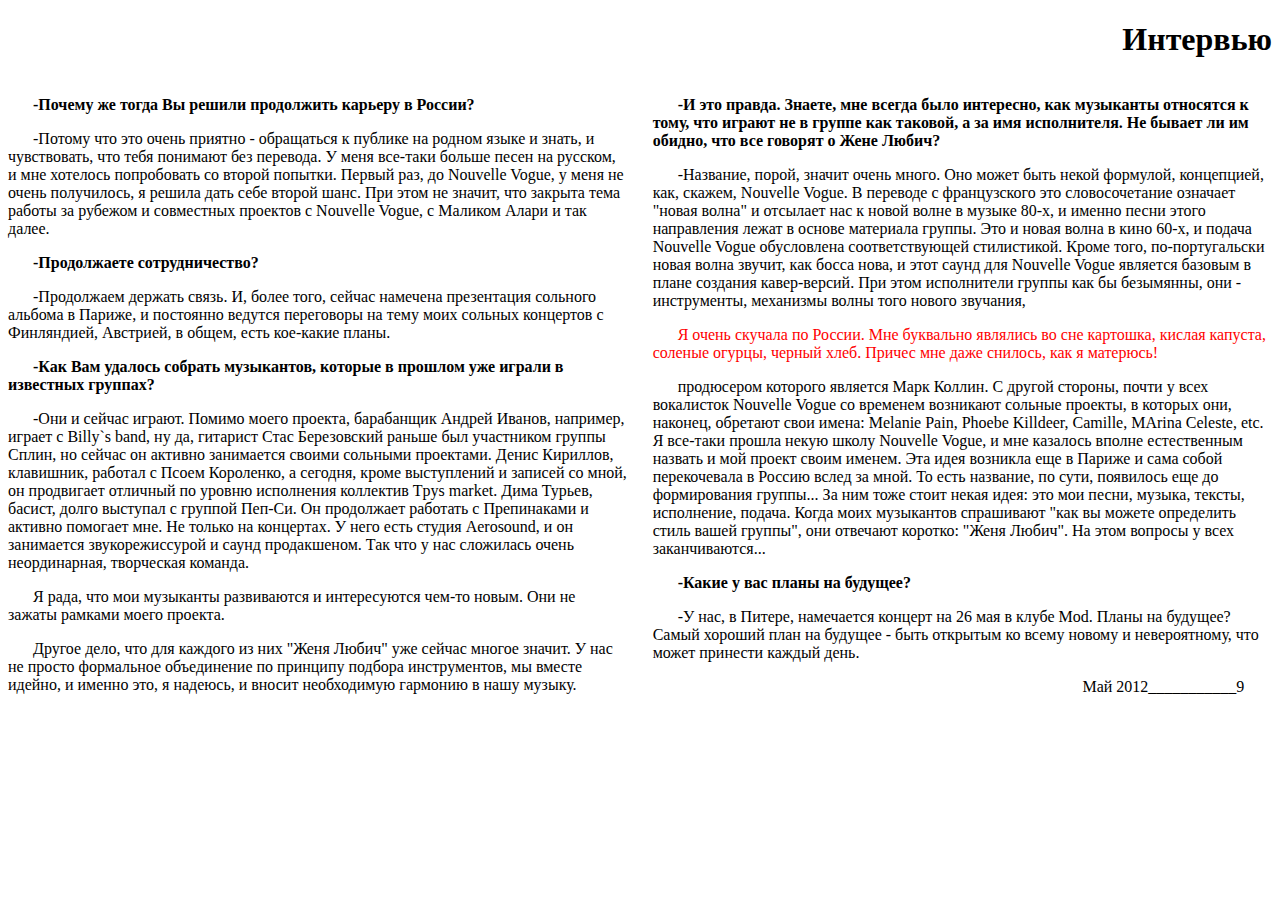
==== index.html @ 13717412 "New files for lesson 6" ====
<!DOCTYPE html>
<html>
  <head>
  	<meta charset="utf-8">
    <title>
      Journal
    </title>
    <style>
      p { text-indent: 25px; }
    </style>
  </head>
  <body>
    <header>
    	<h1 align="right">Интервью</h1>
    </header>
      <section>
      	<div style="float: left; width: 49%;"> 
      		<article>
          <p><b>-Почему же тогда Вы решили продолжить карьеру в России?</b></p>
          <p>-Потому что это очень приятно - обращаться к публике на родном языке и знать, и чувствовать, что тебя 
          	понимают без перевода. У меня все-таки больше песен на русском, и мне хотелось попробовать со второй попытки.
          	Первый раз, до Nouvelle Vogue, у меня не очень получилось, я решила дать себе второй шанс. При этом не значит, 
          что закрыта тема работы за рубежом и совместных проектов с Nouvelle Vogue, с Маликом Алари и так далее.</p>
          <p><b>-Продолжаете сотрудничество?</b></p>
          <p>-Продолжаем держать связь. И, более того, сейчас намечена презентация сольного альбома в Париже, и постоянно
          ведутся переговоры на тему моих сольных концертов с Финляндией, Австрией, в общем, есть кое-какие планы.</p>
          <p><b>-Как Вам удалось собрать музыкантов, которые в прошлом уже играли в известных группах?</b></p>
          <p>-Они и сейчас играют. Помимо моего проекта, барабанщик Андрей Иванов, например, играет с Billy`s band, ну да,
          гитарист Стас Березовский раньше был участником группы Сплин, но сейчас он активно занимается своими сольными проектами.
        	Денис Кириллов, клавишник, работал с Псоем Короленко, а сегодня, кроме выступлений и записей со мной, он продвигает
        	отличный по уровню исполнения коллектив Tpys market. Дима Турьев, басист, долго выступал с группой Пеп-Си. Он продолжает работать
        	с Препинаками и активно помогает мне. Не только на концертах. У него есть студия Aerosound, и он занимается звукорежиссурой и
        	саунд продакшеном. Так что у нас сложилась очень неординарная, творческая команда. </p>
        	<p>Я рада, что мои музыканты развиваются и  интересуются чем-то новым. Они не зажаты рамками моего проекта.</p>
        	<p>Другое дело, что для каждого из них "Женя Любич" уже сейчас многое значит. У нас не просто формальное объединение по 
        	принципу подбора инструментов, мы вместе идейно, и именно это, я надеюсь, и вносит необходимую гармонию в нашу музыку.</p>
        </article> </div>
        <div style="float: right; width: 49%;">
        	<article>
        		<p><b>-И это правда. Знаете, мне всегда было интересно, как музыканты относятся к тому, что играют не в 
        		группе как таковой, а за имя исполнителя. Не бывает ли им обидно, что все говорят о Жене Любич? </b></p>
        		<p>-Название, порой, значит очень много. Оно может быть некой формулой, концепцией, как, скажем, Nouvelle Vogue.
        		В переводе с французского это словосочетание означает "новая волна" и отсылает нас к новой волне в музыке 80-х, и именно 
        		песни этого направления лежат в основе материала группы. Это и новая волна в кино 60-х, и подача Nouvelle Vogue
        		обусловлена соответствующей стилистикой. Кроме того, по-португальски новая волна звучит, как босса нова, и этот саунд для
        		Nouvelle Vogue является базовым в плане создания кавер-версий. При этом исполнители группы как бы безымянны, они - инструменты,
        	механизмы волны того нового звучания,</p>
        	<p><font size=3 color="red" face="cursive">Я очень скучала по России. Мне буквально являлись во сне картошка, кислая
        	капуста, соленые огурцы, черный хлеб. Причес мне даже снилось, как я матерюсь!</font></p>
        	<p>продюсером которого является Марк Коллин. С другой стороны, почти у всех вокалисток Nouvelle Vogue со временем возникают
        	сольные проекты, в которых они, наконец, обретают свои имена: Melanie Pain, Phoebe Killdeer, Camille, MArina Celeste, etc.
        Я все-таки прошла некую школу Nouvelle Vogue, и мне казалось вполне естественным назвать и мой проект своим именем. Эта
      	идея возникла еще в Париже и сама собой перекочевала в Россию вслед за мной. То есть название, по сути, появилось еще до формирования
    		группы... За ним тоже стоит некая идея: это мои песни, музыка, тексты, исполнение, подача. Когда моих музыкантов спрашивают
  			"как вы можете определить стиль вашей группы", они отвечают коротко: "Женя Любич". На этом вопросы у всех заканчиваются...</p>
  			<p><b>-Какие у вас планы на будущее?</b></p>
  			<p>-У нас, в Питере, намечается концерт на 26 мая в клубе Mod. Планы на будущее? Самый хороший план на будущее - быть открытым
  			ко всему новому и невероятному, что может принести каждый день.</p>
        </article>
        </div>
      </section>
    <footer style="float: right; width: 15%;">Май 2012___________9</footer>
  </body>
</html>
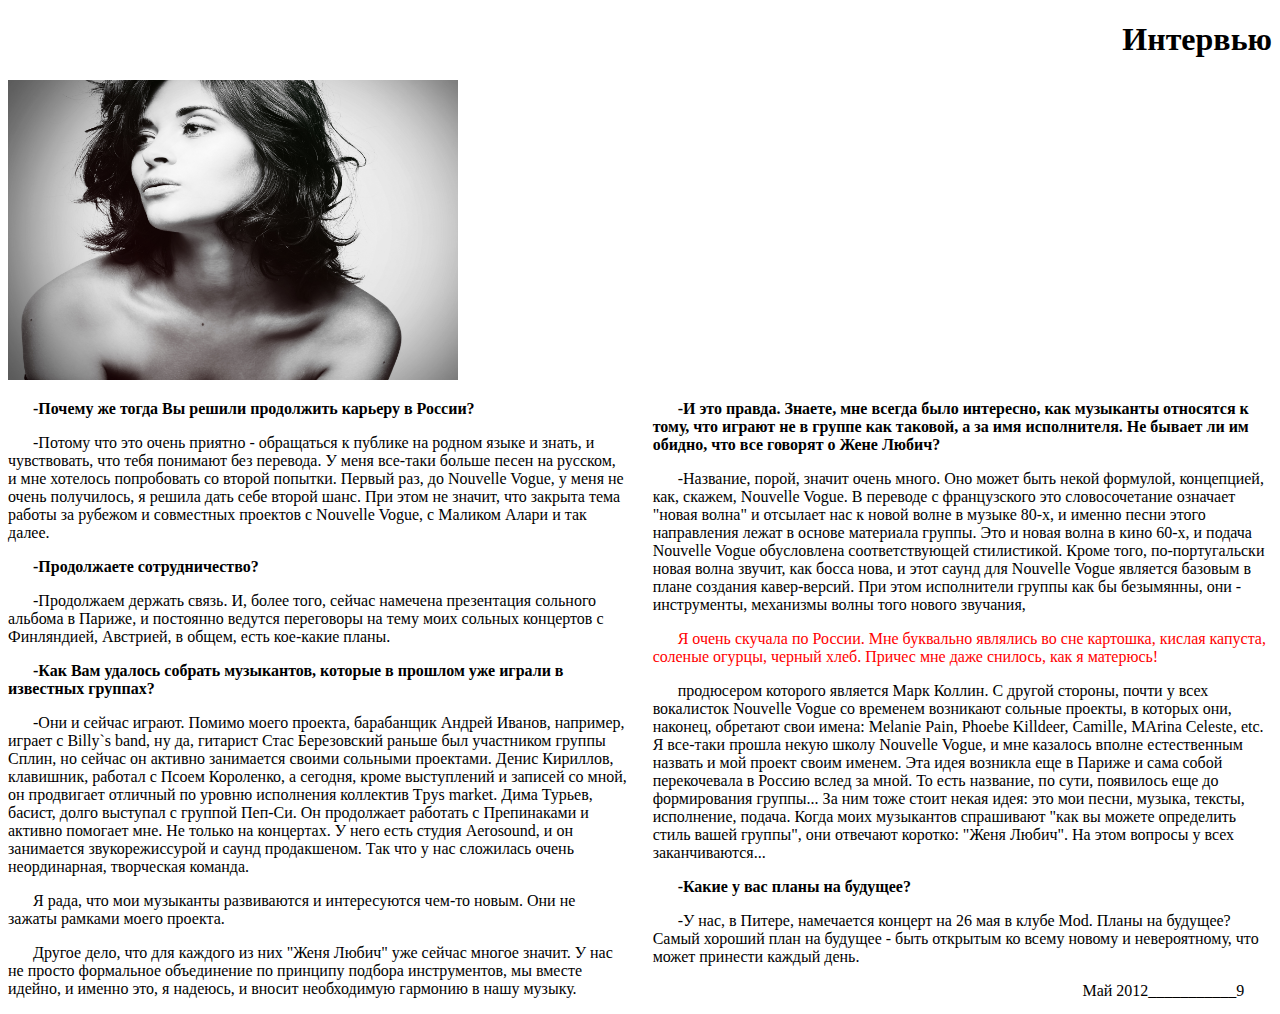
==== commit 409fccce: "Try 2" ====
--- a/index.html
+++ b/index.html
@@ -13,6 +13,7 @@
     <header>
     	<h1 align="right">Интервью</h1>
     </header>
+    <img src="123.jpg" alt="Женя Любич" width="450" height="300">
       <section>
       	<div style="float: left; width: 49%;"> 
       		<article>
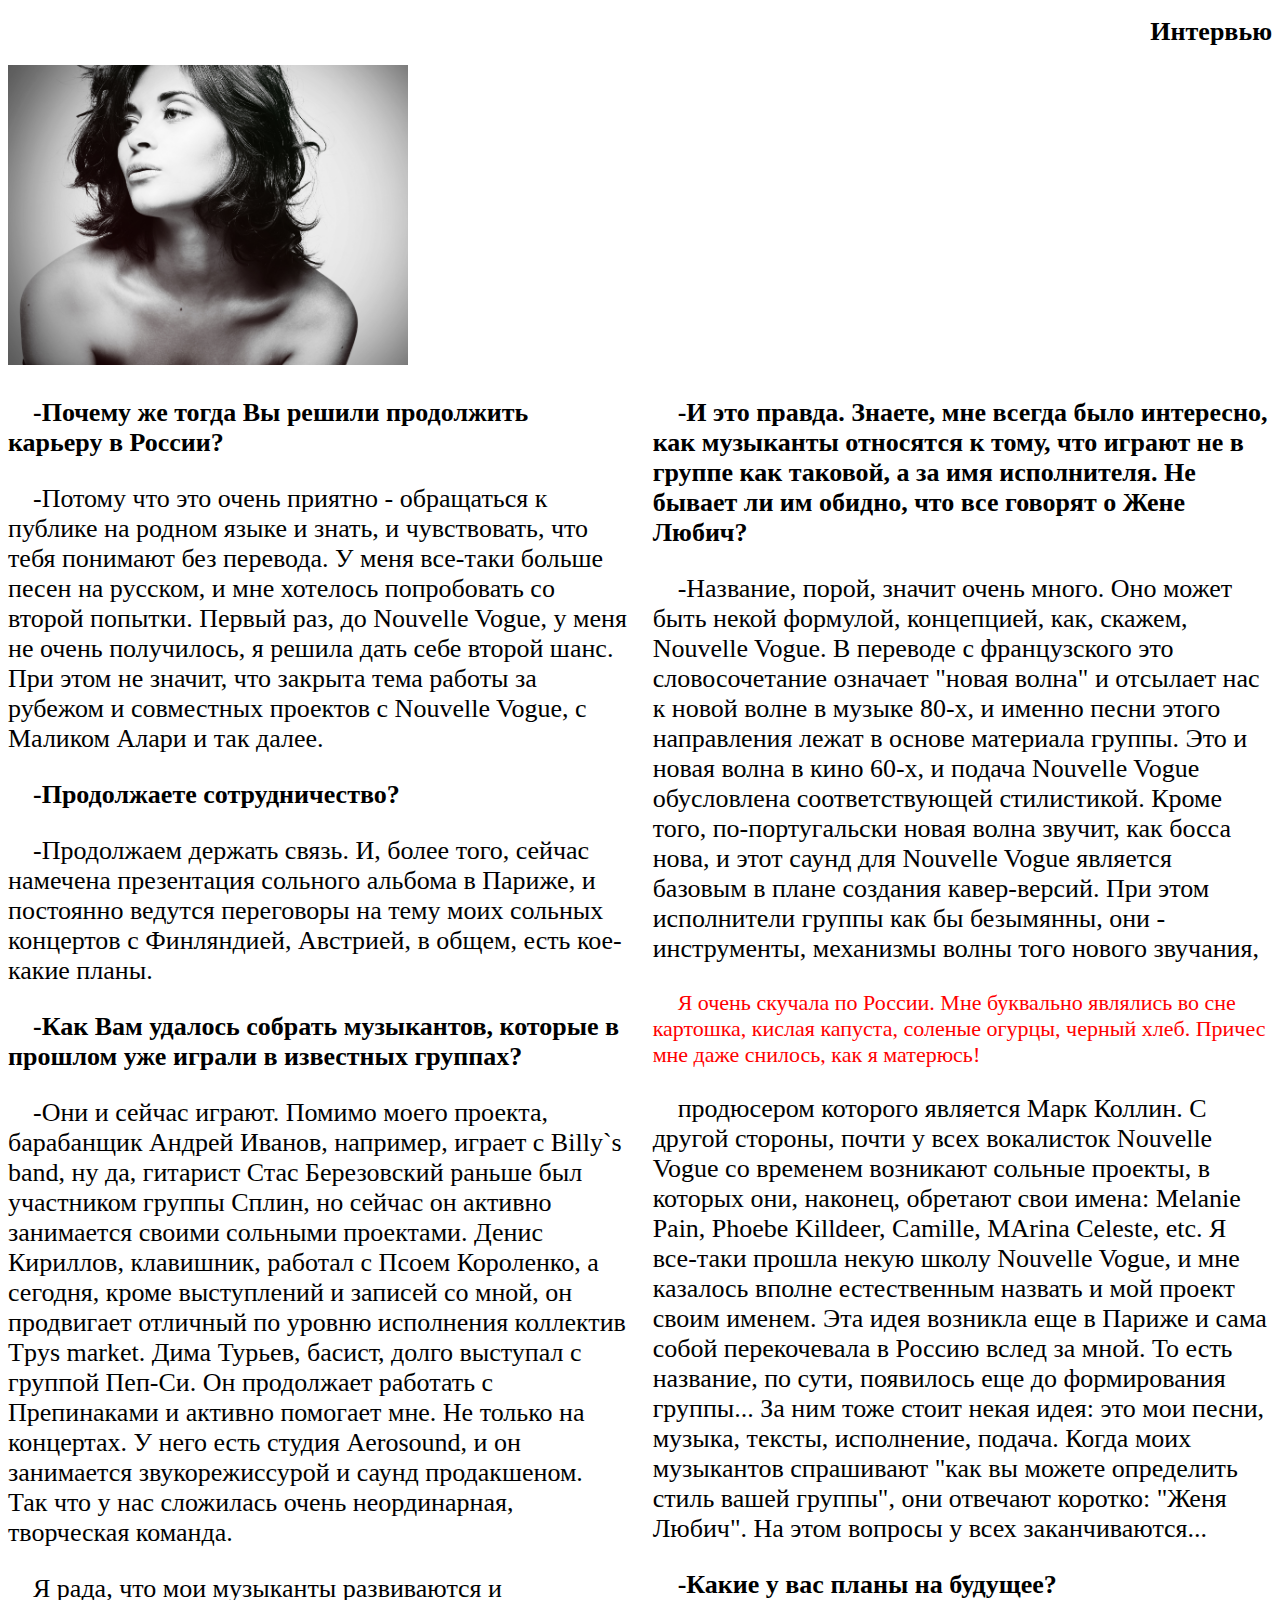
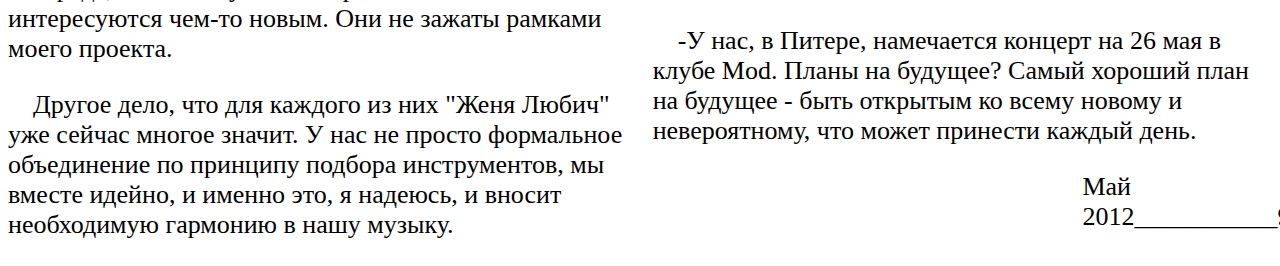
==== commit 296ce588: "CssLesson4" ====
--- a/index.html
+++ b/index.html
@@ -2,20 +2,18 @@
 <html>
   <head>
   	<meta charset="utf-8">
+    <link rel="stylesheet" href="./style.css">
     <title>
       Journal
     </title>
-    <style>
-      p { text-indent: 25px; }
-    </style>
   </head>
   <body>
     <header>
-    	<h1 align="right">Интервью</h1>
+    	<h1>Интервью</h1>
     </header>
-    <img src="123.jpg" alt="Женя Любич" width="450" height="300">
+    <img src="123.jpg" alt="Женя Любич">
       <section>
-      	<div style="float: left; width: 49%;"> 
+      	<div class="left"> 
       		<article>
           <p><b>-Почему же тогда Вы решили продолжить карьеру в России?</b></p>
           <p>-Потому что это очень приятно - обращаться к публике на родном языке и знать, и чувствовать, что тебя 
@@ -36,7 +34,7 @@
         	<p>Другое дело, что для каждого из них "Женя Любич" уже сейчас многое значит. У нас не просто формальное объединение по 
         	принципу подбора инструментов, мы вместе идейно, и именно это, я надеюсь, и вносит необходимую гармонию в нашу музыку.</p>
         </article> </div>
-        <div style="float: right; width: 49%;">
+        <div class="right">
         	<article>
         		<p><b>-И это правда. Знаете, мне всегда было интересно, как музыканты относятся к тому, что играют не в 
         		группе как таковой, а за имя исполнителя. Не бывает ли им обидно, что все говорят о Жене Любич? </b></p>
@@ -46,8 +44,8 @@
         		обусловлена соответствующей стилистикой. Кроме того, по-португальски новая волна звучит, как босса нова, и этот саунд для
         		Nouvelle Vogue является базовым в плане создания кавер-версий. При этом исполнители группы как бы безымянны, они - инструменты,
         	механизмы волны того нового звучания,</p>
-        	<p><font size=3 color="red" face="cursive">Я очень скучала по России. Мне буквально являлись во сне картошка, кислая
-        	капуста, соленые огурцы, черный хлеб. Причес мне даже снилось, как я матерюсь!</font></p>
+        	<p class="quote">Я очень скучала по России. Мне буквально являлись во сне картошка, кислая
+        	капуста, соленые огурцы, черный хлеб. Причес мне даже снилось, как я матерюсь!</p>
         	<p>продюсером которого является Марк Коллин. С другой стороны, почти у всех вокалисток Nouvelle Vogue со временем возникают
         	сольные проекты, в которых они, наконец, обретают свои имена: Melanie Pain, Phoebe Killdeer, Camille, MArina Celeste, etc.
         Я все-таки прошла некую школу Nouvelle Vogue, и мне казалось вполне естественным назвать и мой проект своим именем. Эта
@@ -60,6 +58,6 @@
         </article>
         </div>
       </section>
-    <footer style="float: right; width: 15%;">Май 2012___________9</footer>
+    <footer>Май 2012___________9</footer>
   </body>
 </html>--- a/style.css
+++ b/style.css
@@ -0,0 +1,30 @@
+* {
+	font-size: 26px;
+}
+p { 
+  text-indent: 25px; 
+}
+h1 {
+  text-align: right;
+}
+img {
+	width: 400px; 
+	height: 300px;
+}
+.left {
+	float: left; 
+	width: 49%;
+}
+.right {
+	float: right; 
+	width: 49%;
+}
+.quote {
+	font-size: 22px;
+	color: red;
+	font-family: cursive;
+}
+footer {
+	float: right; 
+	width: 15%;
+}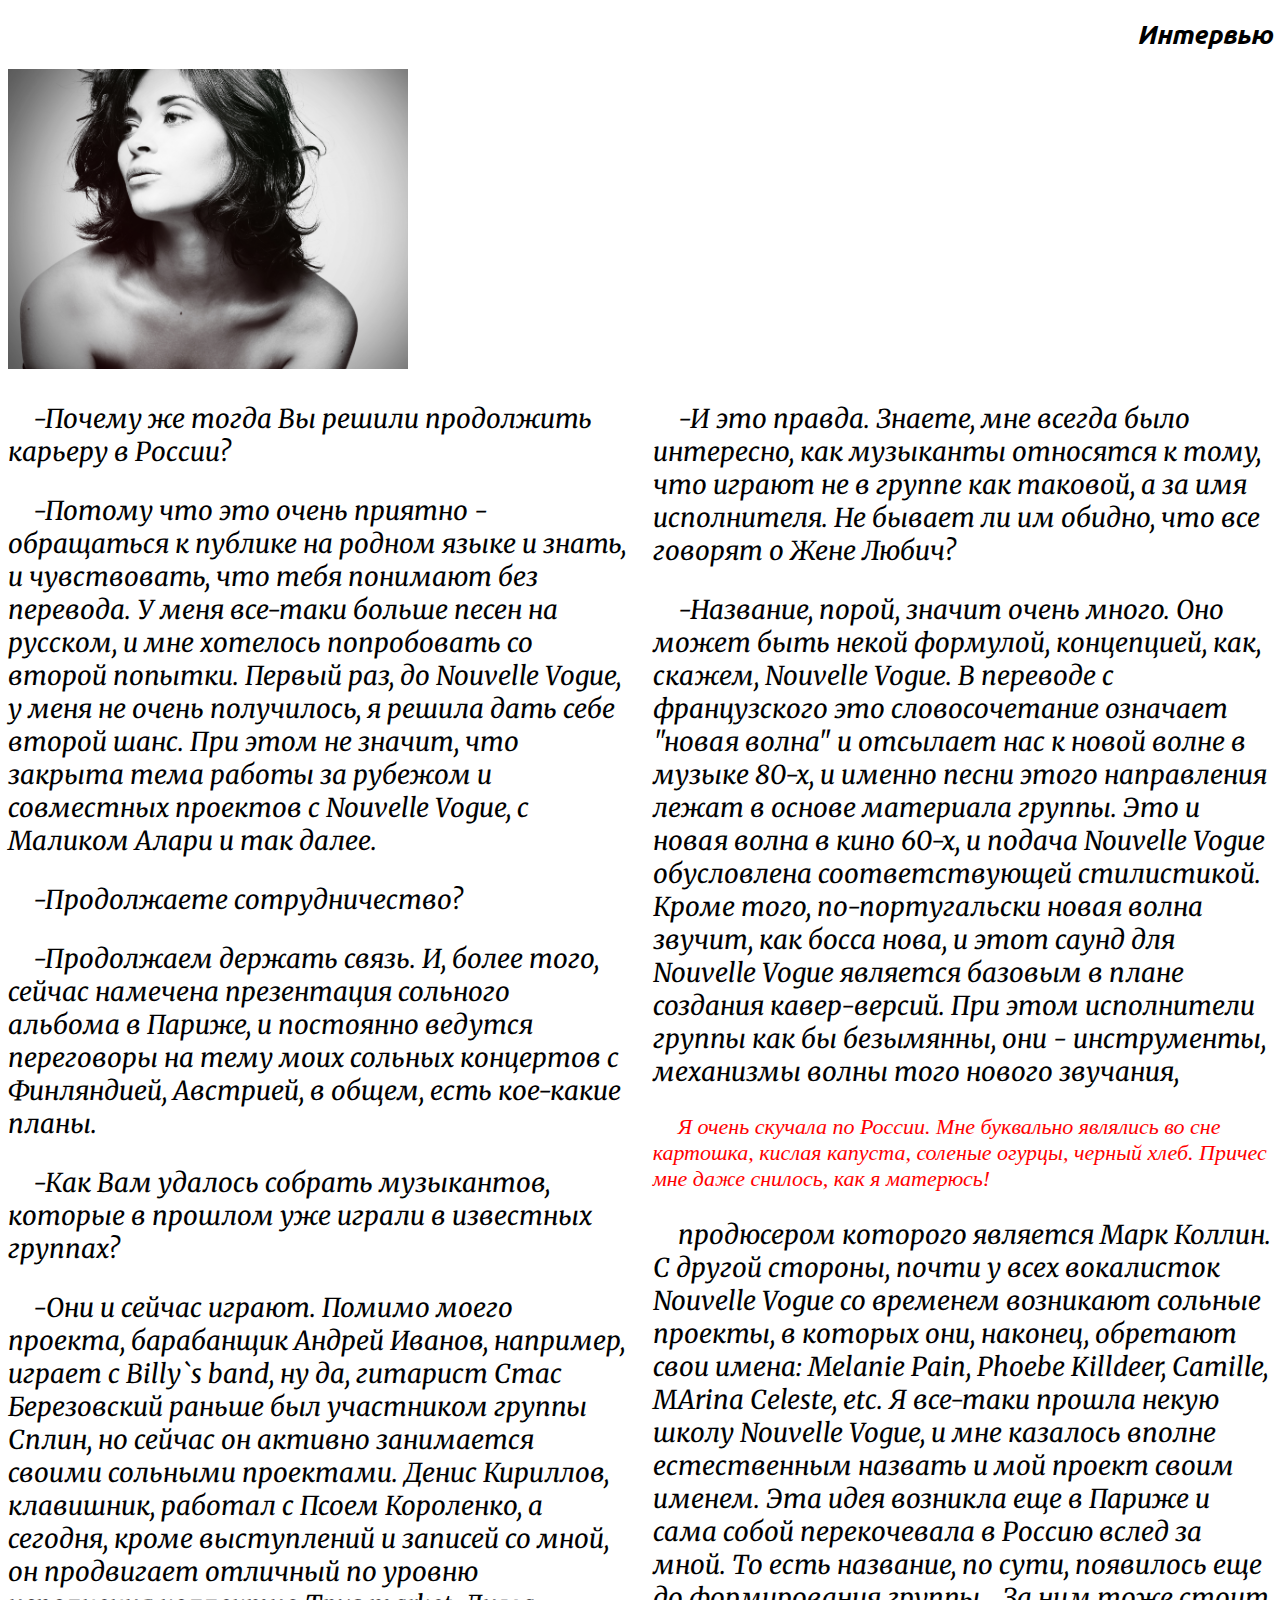
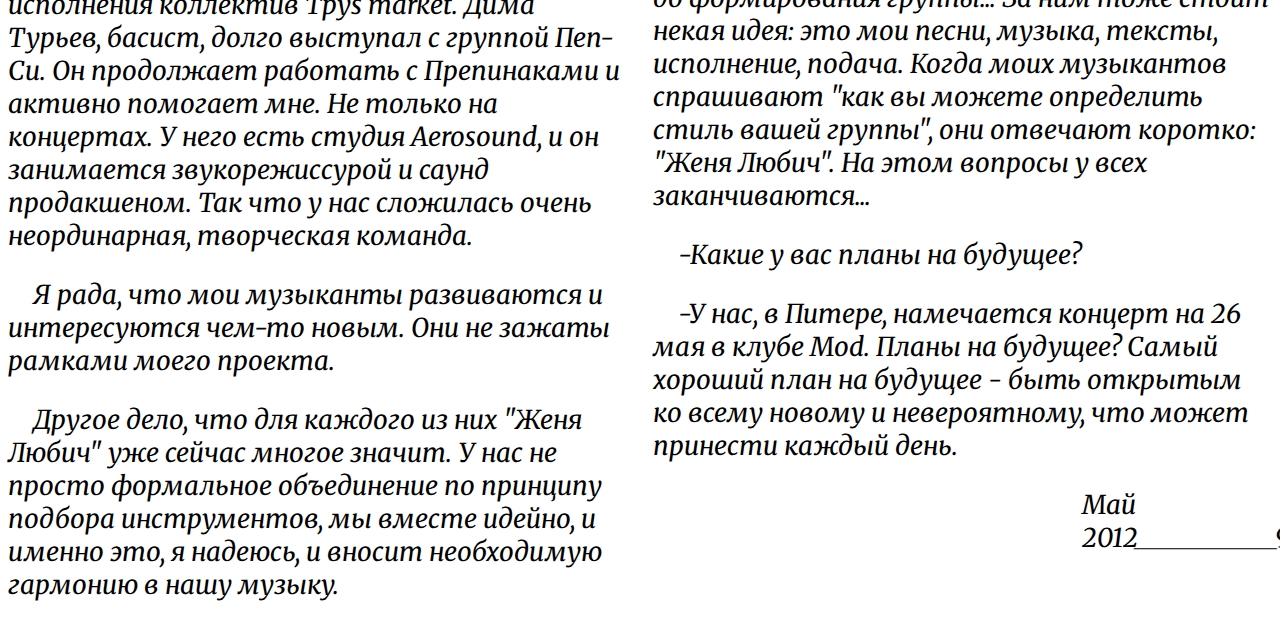
==== commit f3fbca84: "Css Lesson 5" ====
--- a/index.html
+++ b/index.html
@@ -2,6 +2,7 @@
 <html>
   <head>
   	<meta charset="utf-8">
+    <link href="https://fonts.googleapis.com/css?family=Merriweather|Ubuntu:400,700&display=swap&subset=cyrillic-ext" rel="stylesheet">
     <link rel="stylesheet" href="./style.css">
     <title>
       Journal
--- a/style.css
+++ b/style.css
@@ -1,11 +1,18 @@
 * {
 	font-size: 26px;
+	font-family: "Merriweather";
+	font-weight: 400;
+	font-style: italic;
 }
 p { 
   text-indent: 25px; 
 }
 h1 {
   text-align: right;
+  font-family: Ubuntu;
+  font-weight: 700;
+
+
 }
 img {
 	width: 400px; 
